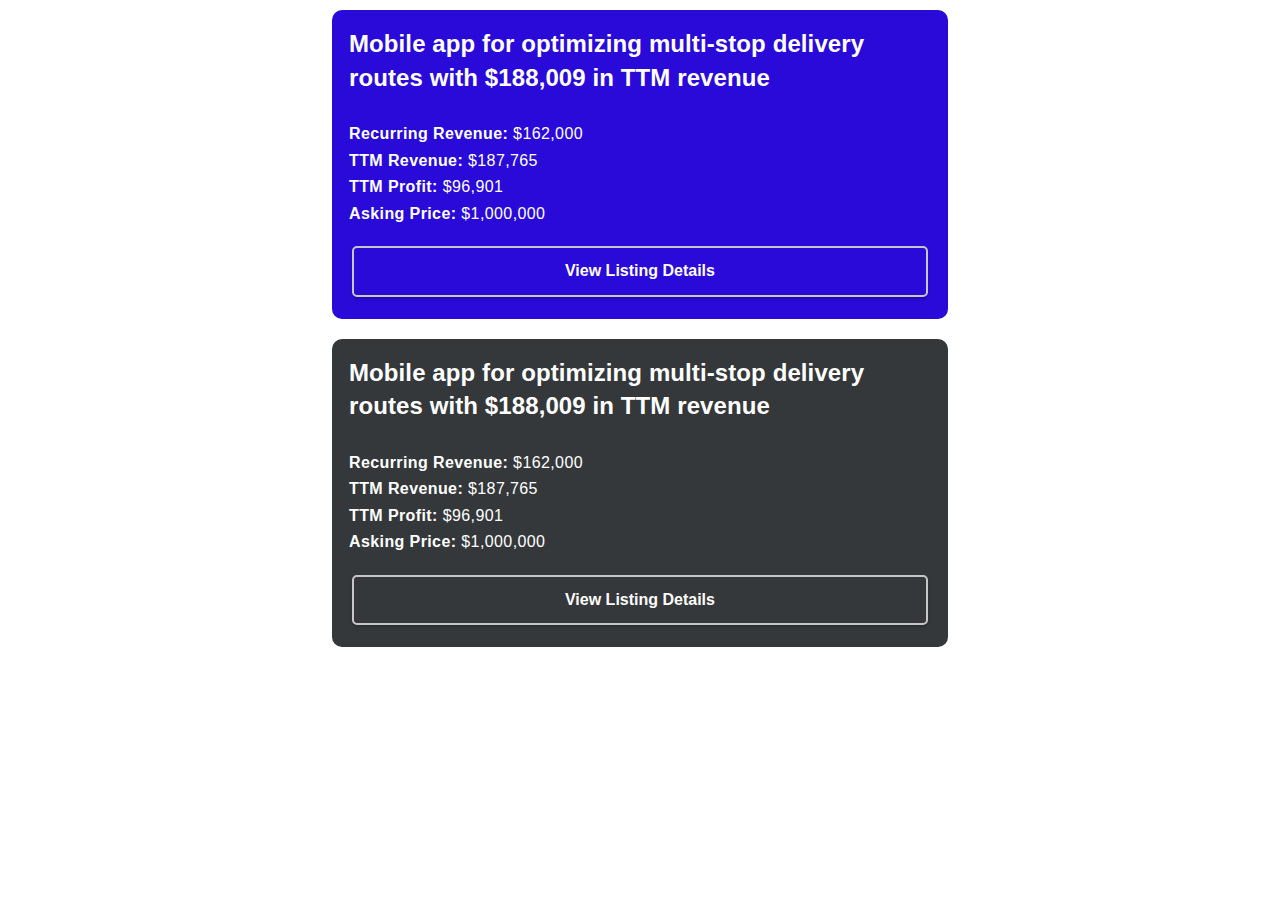
==== email-template.html @ b3e29ead "got html email ready with css" ====
<!DOCTYPE html>
<html lang="en">

<head>
    <meta charset="UTF-8" />
    <meta http-equiv="X-UA-Compatible" content="IE=edge" />
    <meta name="viewport" content="width=device-width, initial-scale=1.0" />
    <meta name="color-scheme" content="light">
    <meta name="supported-color-schemes" content="light">
    <title>HTML Template</title>

    <style>
        :root {
            Color-scheme: light;
        }
    </style>

    <link rel="stylesheet" href="email-template.css" />
</head>

<body class="">
    <table role="presentation" border="0" cellpadding="0" cellspacing="0" class="body">
        <tr>
            <td>&nbsp;</td>
            <td class="container">
                <div class="content">
                    <table role="presentation" class="main">
                        <!-- START MAIN CONTENT AREA-->
                        <tr>
                            <td class="wrapper">
                                <table role="presentation" border="0" cellpadding="0" cellspacing="0">
                                    <tr>
                                        <td>
                                            <p class="heading">
                                                Mobile app for optimizing multi-stop delivery routes
                                                with $188,009 in TTM revenue
                                            </p>
                                            <p class="details">
                                                <span class="sub-heading">Recurring Revenue:</span> $162,000
                                            </p>
                                            <p class="details"><span class="sub-heading">TTM Revenue:</span> $187,765
                                            </p>
                                            <p class="details"><span class="sub-heading">TTM Profit:</span> $96,901</p>
                                            <p class="details">
                                                <span class="sub-heading">Asking Price:</span> $1,000,000
                                            </p>

                                            <!--BUTTON-->
                                            <table role="presentation" border="0" cellpadding="0" cellspacing="0"
                                                class="btn btn-primary">
                                                <tbody>
                                                    <tr>
                                                        <td align="center">
                                                            <table role="presentation" border="0" cellpadding="0"
                                                                cellspacing="0">
                                                                <tbody>
                                                                    <tr>
                                                                        <td>
                                                                            <a href="https://google.com"
                                                                                target="_blank">View Listing
                                                                                Details</a>
                                                                        </td>
                                                                    </tr>
                                                                </tbody>
                                                            </table>
                                                        </td>
                                                    </tr>
                                                </tbody>
                                            </table>
                                        </td>
                                    </tr>
                                </table>
                            </td>
                        </tr>
                    </table>
                </div>
            </td>
            <td>&nbsp;</td>
        </tr>
        <tr>
            <td>&nbsp;</td>
            <td class="container">
                <div class="content">
                    <table role="presentation" class="main odd">
                        <!-- START MAIN CONTENT AREA-->
                        <tr>
                            <td class="wrapper">
                                <table role="presentation" border="0" cellpadding="0" cellspacing="0">
                                    <tr>
                                        <td>
                                            <p class="heading">
                                                Mobile app for optimizing multi-stop delivery routes
                                                with $188,009 in TTM revenue
                                            </p>
                                            <p class="details">
                                                <span class="sub-heading">Recurring Revenue:</span> $162,000
                                            </p>
                                            <p class="details"><span class="sub-heading">TTM Revenue:</span> $187,765
                                            </p>
                                            <p class="details"><span class="sub-heading">TTM Profit:</span> $96,901</p>
                                            <p class="details">
                                                <span class="sub-heading">Asking Price:</span> $1,000,000
                                            </p>

                                            <!--BUTTON-->
                                            <table role="presentation" border="0" cellpadding="0" cellspacing="0"
                                                class="btn btn-primary">
                                                <tbody>
                                                    <tr>
                                                        <td align="left">
                                                            <table role="presentation" border="0" cellpadding="0"
                                                                cellspacing="0">
                                                                <tbody>
                                                                    <tr>
                                                                        <td>
                                                                            <a href="https://google.com"
                                                                                target="_blank">View Listing Details</a>
                                                                        </td>
                                                                    </tr>
                                                                </tbody>
                                                            </table>
                                                        </td>
                                                    </tr>
                                                </tbody>
                                            </table>
                                        </td>
                                    </tr>
                                </table>
                            </td>
                        </tr>
                    </table>
                </div>
            </td>
            <td>&nbsp;</td>
        </tr>

    </table>
</body>

</html>
---- email-template.css ----
body {
  background-color: #fff;
  font-family: Verdana, Geneva, Tahoma, sans-serif;
  -webkit-font-smoothing: antialiased;
  font-size: 14px;
  line-height: 1.4;
  margin: 0;
  padding: 0;
  -ms-text-size-adjust: 100%;
  -webkit-text-size-adjust: 100%;
}

table {
  border-collapse: separate;
  mso-table-lspace: 0pt;
  mso-table-rspace: 0pt;
  min-width: 100%;
  width: 100%;
}

table td {
  font-family: Verdana, Geneva, Tahoma, sans-serif;
  font-size: 14px;
  vertical-align: top;
}

/* Body & Container */

.body {
  background-color: #fff;
  width: 100%;
}

.container {
  display: block;
  max-width: 41rem;
  margin: 0 auto !important;
  padding: 0px 10px 0 10px;
  box-sizing: border-box;
  /* background-color: hsl(222, 100%, 90%); */
  /* color: hsl(243, 36%, 20%); */
  /* background-color: #fff; */
  color: #fff;
  /* line-height: 1.5; */
}

.content {
  display: block;
  box-sizing: border-box;
  margin: 0 auto;
  max-width: 41rem;
  padding: 10px;
}

.main {
  background: #290ad9;
  border-radius: 10px;
  width: 100%;
  min-width: 280px;
}

.wrapper {
  padding: 15px;
  box-sizing: border-box;
}

p {
  font-family: Verdana, Geneva, Tahoma, sans-serif;
  font-size: 14px;
  font-weight: normal;
  margin: 0;
  margin-bottom: 15px;
}

a {
  color: #290ad9;
  text-decoration: none;
}

.heading {
  font-size: 24px;
  font-weight: 600;
  letter-spacing: 0.1px;
  margin: 0;
  padding-block-end: 1.7rem;
}

.details {
  margin: 0;
  font-size: 16px;
  padding-block: 2px;
  letter-spacing: 0.4px;
}

.sub-heading {
  font-weight: 600;
}

/* Button */
.btn {
  margin-top: 1.2rem;
  min-width: 100%;
  width: 100%;
}

.btn > tbody > tr > td {
  padding-bottom: 5px;
}

.btn table {
  min-width: auto;
  width: 100%;
}

.btn table td {
  background-color: #290ad9;
  border-radius: 5px;
  text-align: center;
}

.btn a {
  background-color: #290ad9;
  border: solid 2px #c7c7c7;
  border-radius: 5px;
  box-shadow: 0 2px 3px rgba(0, 0, 0, 0.2);
  box-sizing: border-box;
  text-decoration: none;
  text-transform: capitalize;
  display: inline-block;
  padding: 12px 25px;
  margin: 0;
  font-size: 16px;
  font-weight: bold;
  cursor: pointer;
  width: 99%;
}

.btn-primary table td {
  background-color: #290ad9;
  /* border-color: #fdfcfa; */
}

.btn-primary a {
  background-color: #290ad9;
  /* border-color: #fdfcfa; */
  color: #fdfcfa;
}

.align-center {
  text-align: center;
}

.align-right {
  text-align: right;
}

.align-left {
  text-align: left;
}

/* Responsive for mobile view */
@media only screen and (max-width: 600px) {
  table[class="body"] p,
  table[class="body"] ul,
  table[class="body"] ol,
  table[class="body"] td,
  table[class="body"] span,
  table[class="body"] a {
    font-size: 16px !important;
  }

  table[class="body"] p.heading {
    padding-bottom: 20px;
    font-size: 20px !important;
    text-decoration: justify;
  }

  table[class="body"] p.sub-heading {
    font-size: 17px !important;
  }

  table[class="body"] .wrapper {
    padding: 10px !important;
  }

  /* table[class="body"] .content {
    padding: 0 !important;
  } */

  /* table[class="body"] .container {
    padding: 0 !important;
    width: 100% !important;
  } */

  /* table[class="body"] .main {
    border-left-width: 0 !important;
    border-radius: 0 !important;
    border-right-width: 0 !important;
  } */

  table[class="body"] .btn table {
    width: 100% !important;
  }

  table[class="body"] .btn a {
    width: 100% !important;
  }
}

.odd {
  background: #35383a;
}

.odd .btn table td {
  background-color: #35383a;
}

.odd .btn a {
  background-color: #35383a;
  border: 2px solid #c7c7c7;
}

.odd .btn-primary table td {
  background-color: #35383a;
}

.odd .btn-primary a {
  background-color: #35383a;
}

@media all {
  .btn-primary a:hover {
    background-color: #4a2cf1 !important;
    color: #fff !important;
  }

  .odd .btn-primary a:hover {
    background-color: #4f5153 !important;
    color: #fff !important;
  }
}

/* @media (prefers-color-scheme: dark) {
  .btn-primary a {
    color: #fff !important;
    border: solid 1.5px #c7c7c7;
  }

  .btn-primary a:hover {
    background-color: #fff !important;
    color: #4a2cf1 !important;
  }

  .odd .btn-primary a:hover {
    color: #444647 !important;
  }
} */
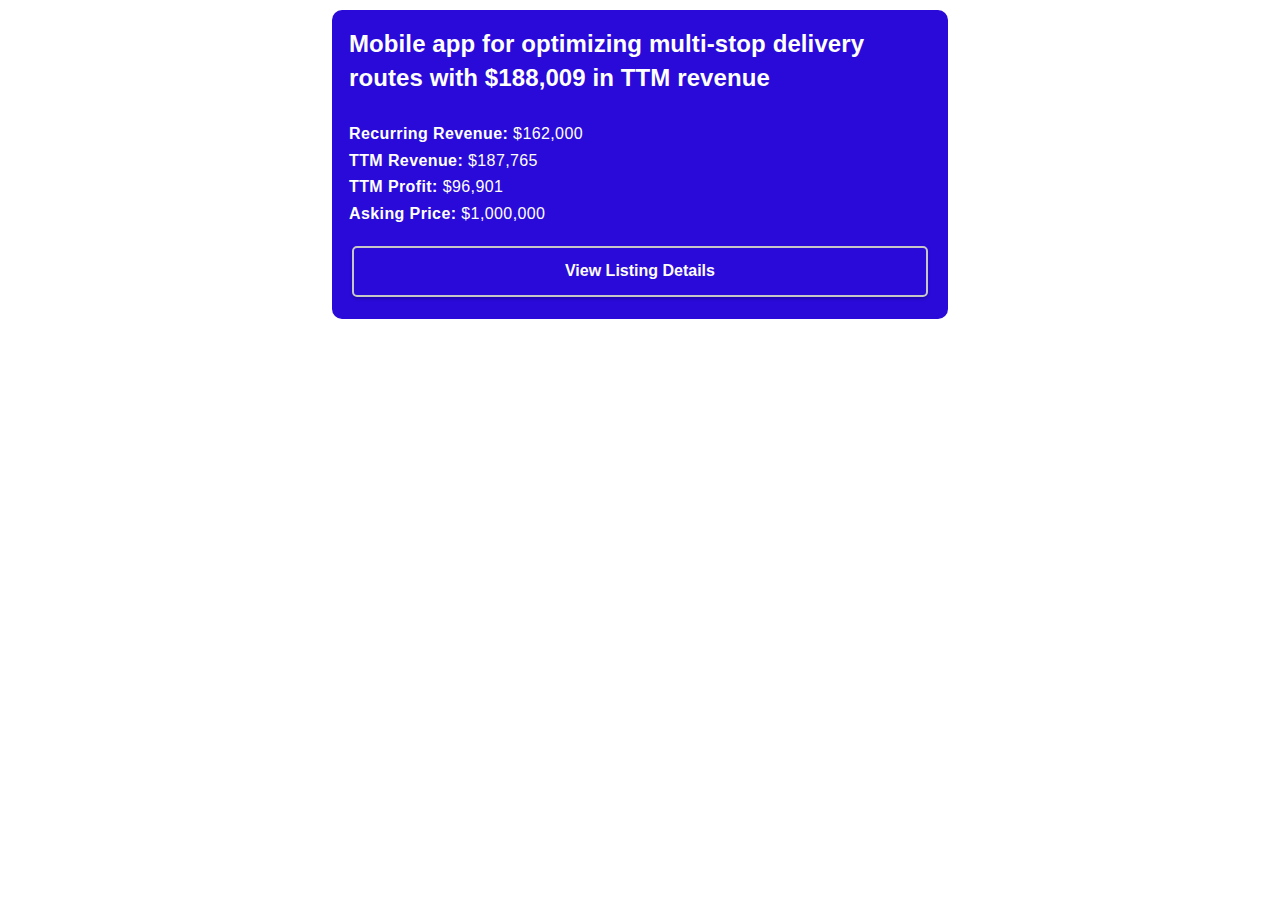
==== commit 2dac53c4: "made the template using jinga2" ====
--- a/email-template.html
+++ b/email-template.html
@@ -77,63 +77,6 @@
             </td>
             <td>&nbsp;</td>
         </tr>
-        <tr>
-            <td>&nbsp;</td>
-            <td class="container">
-                <div class="content">
-                    <table role="presentation" class="main odd">
-                        <!-- START MAIN CONTENT AREA-->
-                        <tr>
-                            <td class="wrapper">
-                                <table role="presentation" border="0" cellpadding="0" cellspacing="0">
-                                    <tr>
-                                        <td>
-                                            <p class="heading">
-                                                Mobile app for optimizing multi-stop delivery routes
-                                                with $188,009 in TTM revenue
-                                            </p>
-                                            <p class="details">
-                                                <span class="sub-heading">Recurring Revenue:</span> $162,000
-                                            </p>
-                                            <p class="details"><span class="sub-heading">TTM Revenue:</span> $187,765
-                                            </p>
-                                            <p class="details"><span class="sub-heading">TTM Profit:</span> $96,901</p>
-                                            <p class="details">
-                                                <span class="sub-heading">Asking Price:</span> $1,000,000
-                                            </p>
-
-                                            <!--BUTTON-->
-                                            <table role="presentation" border="0" cellpadding="0" cellspacing="0"
-                                                class="btn btn-primary">
-                                                <tbody>
-                                                    <tr>
-                                                        <td align="left">
-                                                            <table role="presentation" border="0" cellpadding="0"
-                                                                cellspacing="0">
-                                                                <tbody>
-                                                                    <tr>
-                                                                        <td>
-                                                                            <a href="https://google.com"
-                                                                                target="_blank">View Listing Details</a>
-                                                                        </td>
-                                                                    </tr>
-                                                                </tbody>
-                                                            </table>
-                                                        </td>
-                                                    </tr>
-                                                </tbody>
-                                            </table>
-                                        </td>
-                                    </tr>
-                                </table>
-                            </td>
-                        </tr>
-                    </table>
-                </div>
-            </td>
-            <td>&nbsp;</td>
-        </tr>
-
     </table>
 </body>
 
--- a/email-template.css
+++ b/email-template.css
@@ -37,11 +37,7 @@
   margin: 0 auto !important;
   padding: 0px 10px 0 10px;
   box-sizing: border-box;
-  /* background-color: hsl(222, 100%, 90%); */
-  /* color: hsl(243, 36%, 20%); */
-  /* background-color: #fff; */
   color: #fff;
-  /* line-height: 1.5; */
 }
 
 .content {
@@ -70,6 +66,7 @@
   font-weight: normal;
   margin: 0;
   margin-bottom: 15px;
+  color: #fff;
 }
 
 a {
@@ -239,19 +236,3 @@
     color: #fff !important;
   }
 }
-
-/* @media (prefers-color-scheme: dark) {
-  .btn-primary a {
-    color: #fff !important;
-    border: solid 1.5px #c7c7c7;
-  }
-
-  .btn-primary a:hover {
-    background-color: #fff !important;
-    color: #4a2cf1 !important;
-  }
-
-  .odd .btn-primary a:hover {
-    color: #444647 !important;
-  }
-} */
